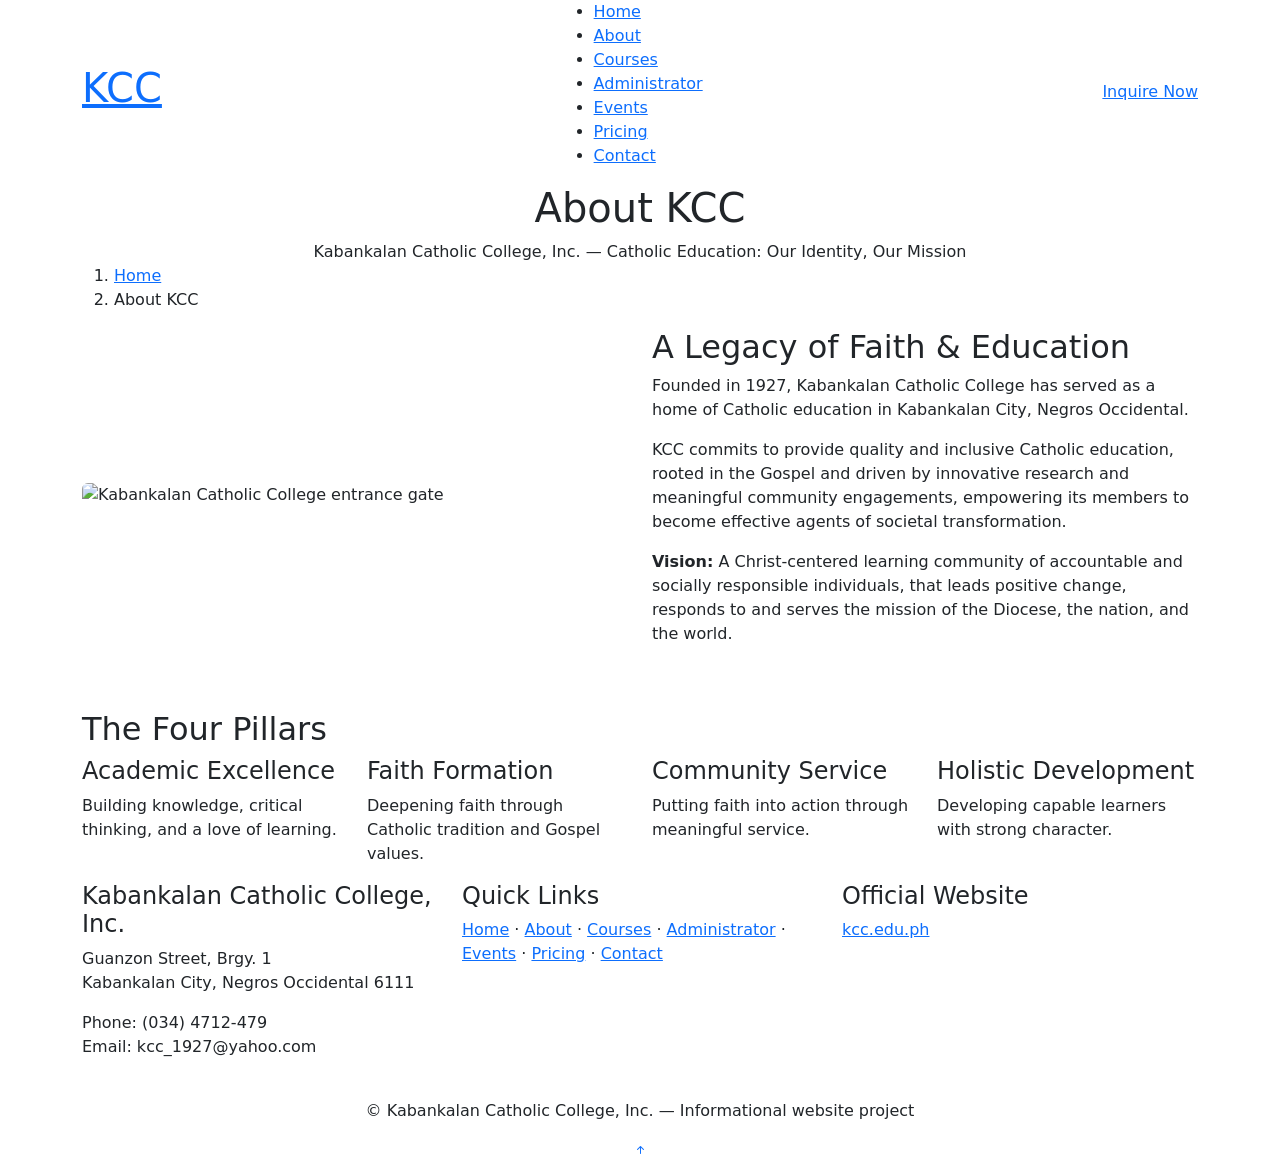
==== about.html @ cb91e4d1 "first commit" ====
<!DOCTYPE html>

<html lang="en">
<head>
<meta charset="utf-8"/>
<meta content="width=device-width, initial-scale=1.0" name="viewport"/>
<title>About KCC | Kabankalan Catholic College, Inc.</title>
<meta content="" name="description"/>
<meta content="" name="keywords"/>
<!-- Favicons -->
<link href="assets/img/favicon.png" rel="icon"/>
<link href="assets/img/apple-touch-icon.png" rel="apple-touch-icon"/>
<!-- Fonts -->
<link href="https://fonts.googleapis.com" rel="preconnect"/>
<link crossorigin="" href="https://fonts.gstatic.com" rel="preconnect"/>
<link href="https://fonts.googleapis.com/css2?family=Open+Sans:ital,wght@0,300;0,400;0,500;0,600;0,700;0,800;1,300;1,400;1,500;1,600;1,700;1,800&amp;family=Poppins:ital,wght@0,100;0,200;0,300;0,400;0,500;0,600;0,700;0,800;0,900;1,100;1,200;1,300;1,400;1,500;1,600;1,700;1,800;1,900&amp;family=Raleway:ital,wght@0,100;0,200;0,300;0,400;0,500;0,600;0,700;0,800;0,900;1,100;1,200;1,300;1,400;1,500;1,600;1,700;1,800;1,900&amp;display=swap" rel="stylesheet"/>
<!-- Vendor CSS Files -->
<link href="assets/vendor/bootstrap/css/bootstrap.min.css" rel="stylesheet"/>
<link href="assets/vendor/bootstrap-icons/bootstrap-icons.css" rel="stylesheet"/>
<link href="assets/vendor/aos/aos.css" rel="stylesheet"/>
<link href="assets/vendor/glightbox/css/glightbox.min.css" rel="stylesheet"/>
<link href="assets/vendor/swiper/swiper-bundle.min.css" rel="stylesheet"/>
<!-- Main CSS File -->
<link href="assets/css/main.css" rel="stylesheet"/>
<!-- =======================================================
  * Template Name: Mentor
  * Template URL: https://bootstrapmade.com/mentor-free-education-bootstrap-theme/
  * Updated: Jul 07 2025 with Bootstrap v5.3.7
  * Author: BootstrapMade.com
  * License: https://bootstrapmade.com/license/
  ======================================================== -->
<meta content="Kabankalan Catholic College, Inc. — Catholic education in Kabankalan City, Negros Occidental since 1927." name="description"/></head>
<body class="about-page">
<header class="header d-flex align-items-center sticky-top" id="header"><div class="container-fluid container-xl d-flex align-items-center justify-content-between"><a class="logo d-flex align-items-center" href="index.html"><h1 class="sitename">KCC</h1></a><nav class="navmenu" id="navmenu"><ul>
<li><a href="index.html">Home<br/></a></li>
<li><a href="about.html">About</a></li>
<li><a href="courses.html">Courses</a></li>
<li><a href="trainers.html">Administrator</a></li>
<li><a href="events.html">Events</a></li>
<li><a href="pricing.html">Pricing</a></li>
<li><a href="contact.html">Contact</a></li></ul><i class="mobile-nav-toggle d-xl-none bi bi-list"></i></nav><a class="btn-getstarted" href="contact.html">Inquire Now</a></div></header>
<main class="main"><div class="page-title" data-aos="fade"><div class="heading"><div class="container"><div class="row d-flex justify-content-center text-center"><div class="col-lg-8"><h1>About KCC</h1><p class="mb-0">Kabankalan Catholic College, Inc. — Catholic Education: Our Identity, Our Mission</p></div></div></div></div><nav class="breadcrumbs"><div class="container"><ol><li><a href="index.html">Home</a></li><li class="current">About KCC</li></ol></div></nav></div><section class="section"><div class="container" data-aos="fade-up"><div class="row gy-4 align-items-center"><div class="col-lg-6"><img alt="Kabankalan Catholic College entrance gate" class="img-fluid rounded" src="https://johnpaologalimba.wordpress.com/wp-content/uploads/2017/10/paologalimba.png"/></div><div class="col-lg-6"><h2>A Legacy of Faith &amp; Education</h2><p>Founded in 1927, Kabankalan Catholic College has served as a home of Catholic education in Kabankalan City, Negros Occidental.</p><p>KCC commits to provide quality and inclusive Catholic education, rooted in the Gospel and driven by innovative research and meaningful community engagements, empowering its members to become effective agents of societal transformation.</p><p><strong>Vision:</strong> A Christ-centered learning community of accountable and socially responsible individuals, that leads positive change, responds to and serves the mission of the Diocese, the nation, and the world.</p></div></div><h2 class="mt-5">The Four Pillars</h2><div class="row gy-3"><div class="col-md-3"><h4>Academic Excellence</h4><p>Building knowledge, critical thinking, and a love of learning.</p></div><div class="col-md-3"><h4>Faith Formation</h4><p>Deepening faith through Catholic tradition and Gospel values.</p></div><div class="col-md-3"><h4>Community Service</h4><p>Putting faith into action through meaningful service.</p></div><div class="col-md-3"><h4>Holistic Development</h4><p>Developing capable learners with strong character.</p></div></div></div></section></main>
<footer class="footer" id="footer"><div class="container"><div class="row gy-4"><div class="col-lg-4"><h4>Kabankalan Catholic College, Inc.</h4><p>Guanzon Street, Brgy. 1<br/>Kabankalan City, Negros Occidental 6111</p><p>Phone: (034) 4712-479<br/>Email: kcc_1927@yahoo.com</p></div><div class="col-lg-4"><h4>Quick Links</h4><p><a href="index.html">Home</a> · <a href="about.html">About</a> · <a href="courses.html">Courses</a> · <a href="trainers.html">Administrator</a> · <a href="events.html">Events</a> · <a href="pricing.html">Pricing</a> · <a href="contact.html">Contact</a></p></div><div class="col-lg-4"><h4>Official Website</h4><p><a href="https://kcc.edu.ph/" rel="noopener" target="_blank">kcc.edu.ph</a></p></div></div><div class="container text-center mt-4"><p>© Kabankalan Catholic College, Inc. — Informational website project</p></div></div></footer>
<!-- Scroll Top -->
<a class="scroll-top d-flex align-items-center justify-content-center" href="#" id="scroll-top"><i class="bi bi-arrow-up-short"></i></a>
<!-- Preloader -->
<div id="preloader"></div>
<!-- Vendor JS Files -->
<script src="assets/vendor/bootstrap/js/bootstrap.bundle.min.js"></script>
<script src="assets/vendor/aos/aos.js"></script>
<script src="assets/vendor/glightbox/js/glightbox.min.js"></script>
<script src="assets/vendor/purecounter/purecounter_vanilla.js"></script>
<script src="assets/vendor/swiper/swiper-bundle.min.js"></script>
<!-- Main JS File -->
<script src="assets/js/main.js"></script>
</body>
</html>
---- assets/css/main.css ----
/**
* Template Name: Mentor
* Template URL: https://bootstrapmade.com/mentor-free-education-bootstrap-theme/
* Updated: Jul 07 2025 with Bootstrap v5.3.7
* Author: BootstrapMade.com
* License: https://bootstrapmade.com/license/
*/

/*--------------------------------------------------------------
# Font & Color Variables
# Help: https://bootstrapmade.com/color-system/
--------------------------------------------------------------*/
/* Fonts */
:root {
  --default-font: "Open Sans",  system-ui, -apple-system, "Segoe UI", Roboto, "Helvetica Neue", Arial, "Noto Sans", "Liberation Sans", sans-serif, "Apple Color Emoji", "Segoe UI Emoji", "Segoe UI Symbol", "Noto Color Emoji";
  --heading-font: "Raleway",  sans-serif;
  --nav-font: "Poppins",  sans-serif;
}

/* Global Colors - The following color variables are used throughout the website. Updating them here will change the color scheme of the entire website */
:root { 
  --background-color: #ffffff; /* Background color for the entire website, including individual sections */
  --default-color: #444444; /* Default color used for the majority of the text content across the entire website */
  --heading-color: #37423b; /* Color for headings, subheadings and title throughout the website */
  --accent-color: #5fcf80; /* Accent color that represents your brand on the website. It's used for buttons, links, and other elements that need to stand out */
  --surface-color: #ffffff; /* The surface color is used as a background of boxed elements within sections, such as cards, icon boxes, or other elements that require a visual separation from the global background. */
  --contrast-color: #ffffff; /* Contrast color for text, ensuring readability against backgrounds of accent, heading, or default colors. */
}

/* Nav Menu Colors - The following color variables are used specifically for the navigation menu. They are separate from the global colors to allow for more customization options */
:root {
  --nav-color: #272828;  /* The default color of the main navmenu links */
  --nav-hover-color: #5fcf80; /* Applied to main navmenu links when they are hovered over or active */
  --nav-mobile-background-color: #ffffff; /* Used as the background color for mobile navigation menu */
  --nav-dropdown-background-color: #ffffff; /* Used as the background color for dropdown items that appear when hovering over primary navigation items */
  --nav-dropdown-color: #272828; /* Used for navigation links of the dropdown items in the navigation menu. */
  --nav-dropdown-hover-color: #5fcf80; /* Similar to --nav-hover-color, this color is applied to dropdown navigation links when they are hovered over. */
}

/* Color Presets - These classes override global colors when applied to any section or element, providing reuse of the sam color scheme. */

.light-background {
  --background-color: #f9f9f9;
  --surface-color: #ffffff;
}

.dark-background {
  --background-color: #060606;
  --default-color: #ffffff;
  --heading-color: #ffffff;
  --surface-color: #252525;
  --contrast-color: #ffffff;
}

/* Smooth scroll */
:root {
  scroll-behavior: smooth;
}

/*--------------------------------------------------------------
# General Styling & Shared Classes
--------------------------------------------------------------*/
body {
  color: var(--default-color);
  background-color: var(--background-color);
  font-family: var(--default-font);
}

a {
  color: var(--accent-color);
  text-decoration: none;
  transition: 0.3s;
}

a:hover {
  color: color-mix(in srgb, var(--accent-color), transparent 25%);
  text-decoration: none;
}

h1,
h2,
h3,
h4,
h5,
h6 {
  color: var(--heading-color);
  font-family: var(--heading-font);
}

/* Email Form Messages
------------------------------*/
.email-form .error-message {
  display: none;
  background: #df1529;
  color: #ffffff;
  text-align: left;
  padding: 15px;
  margin-bottom: 24px;
  font-weight: 600;
}

.email-form .sent-message {
  display: none;
  color: #ffffff;
  background: #059652;
  text-align: center;
  padding: 15px;
  margin-bottom: 24px;
  font-weight: 600;
}

.email-form .loading {
  display: none;
  background: var(--surface-color);
  text-align: center;
  padding: 15px;
  margin-bottom: 24px;
}

.email-form .loading:before {
  content: "";
  display: inline-block;
  border-radius: 50%;
  width: 24px;
  height: 24px;
  margin: 0 10px -6px 0;
  border: 3px solid var(--accent-color);
  border-top-color: var(--surface-color);
  animation: email-form-loading 1s linear infinite;
}

@keyframes email-form-loading {
  0% {
    transform: rotate(0deg);
  }

  100% {
    transform: rotate(360deg);
  }
}

/* Pulsating Play Button
------------------------------*/
.pulsating-play-btn {
  width: 94px;
  height: 94px;
  background: radial-gradient(var(--accent-color) 50%, color-mix(in srgb, var(--accent-color), transparent 75%) 52%);
  border-radius: 50%;
  display: block;
  position: relative;
  overflow: hidden;
}

.pulsating-play-btn:before {
  content: "";
  position: absolute;
  width: 120px;
  height: 120px;
  animation-delay: 0s;
  animation: pulsate-play-btn 2s;
  animation-direction: forwards;
  animation-iteration-count: infinite;
  animation-timing-function: steps;
  opacity: 1;
  border-radius: 50%;
  border: 5px solid color-mix(in srgb, var(--accent-color), transparent 30%);
  top: -15%;
  left: -15%;
  background: rgba(198, 16, 0, 0);
}

.pulsating-play-btn:after {
  content: "";
  position: absolute;
  left: 50%;
  top: 50%;
  transform: translateX(-40%) translateY(-50%);
  width: 0;
  height: 0;
  border-top: 10px solid transparent;
  border-bottom: 10px solid transparent;
  border-left: 15px solid #fff;
  z-index: 100;
  transition: all 400ms cubic-bezier(0.55, 0.055, 0.675, 0.19);
}

.pulsating-play-btn:hover:before {
  content: "";
  position: absolute;
  left: 50%;
  top: 50%;
  transform: translateX(-40%) translateY(-50%);
  width: 0;
  height: 0;
  border: none;
  border-top: 10px solid transparent;
  border-bottom: 10px solid transparent;
  border-left: 15px solid #fff;
  z-index: 200;
  animation: none;
  border-radius: 0;
}

.pulsating-play-btn:hover:after {
  border-left: 15px solid var(--accent-color);
  transform: scale(20);
}

@keyframes pulsate-play-btn {
  0% {
    transform: scale(0.6, 0.6);
    opacity: 1;
  }

  100% {
    transform: scale(1, 1);
    opacity: 0;
  }
}

/*--------------------------------------------------------------
# Global Header
--------------------------------------------------------------*/
.header {
  color: var(--default-color);
  background-color: var(--background-color);
  padding: 15px 0;
  transition: all 0.5s;
  z-index: 997;
}

.header .logo {
  line-height: 1;
}

.header .logo img {
  max-height: 36px;
  margin-right: 8px;
}

.header .logo h1 {
  font-weight: 700;
  font-size: 30px;
  margin: 0;
  letter-spacing: 1px;
  text-transform: uppercase;
  color: var(--accent-color);
}

.header .btn-getstarted,
.header .btn-getstarted:focus {
  color: var(--contrast-color);
  background: var(--accent-color);
  font-size: 14px;
  padding: 8px 25px;
  margin: 0 0 0 30px;
  border-radius: 50px;
  transition: 0.3s;
}

.header .btn-getstarted:hover,
.header .btn-getstarted:focus:hover {
  color: var(--contrast-color);
  background: color-mix(in srgb, var(--accent-color), transparent 15%);
}

@media (max-width: 1200px) {
  .header .logo {
    order: 1;
  }

  .header .btn-getstarted {
    order: 2;
    margin: 0 15px 0 0;
    padding: 6px 15px;
  }

  .header .navmenu {
    order: 3;
  }
}

.scrolled .header {
  box-shadow: 0px 0 18px rgba(0, 0, 0, 0.1);
}

/*--------------------------------------------------------------
# Navigation Menu
--------------------------------------------------------------*/
/* Navmenu - Desktop */
@media (min-width: 1200px) {
  .navmenu {
    padding: 0;
  }

  .navmenu ul {
    margin: 0;
    padding: 0;
    display: flex;
    list-style: none;
    align-items: center;
  }

  .navmenu li {
    position: relative;
  }

  .navmenu a,
  .navmenu a:focus {
    color: var(--nav-color);
    padding: 18px 15px;
    font-size: 16px;
    font-family: var(--nav-font);
    font-weight: 400;
    display: flex;
    align-items: center;
    justify-content: space-between;
    white-space: nowrap;
    transition: 0.3s;
  }

  .navmenu a i,
  .navmenu a:focus i {
    font-size: 12px;
    line-height: 0;
    margin-left: 5px;
    transition: 0.3s;
  }

  .navmenu li:last-child a {
    padding-right: 0;
  }

  .navmenu li:hover>a,
  .navmenu .active,
  .navmenu .active:focus {
    color: var(--nav-hover-color);
  }

  .navmenu .dropdown ul {
    margin: 0;
    padding: 10px 0;
    background: var(--nav-dropdown-background-color);
    display: block;
    position: absolute;
    visibility: hidden;
    left: 14px;
    top: 130%;
    opacity: 0;
    transition: 0.3s;
    border-radius: 4px;
    z-index: 99;
    box-shadow: 0px 0px 30px rgba(0, 0, 0, 0.1);
  }

  .navmenu .dropdown ul li {
    min-width: 200px;
  }

  .navmenu .dropdown ul a {
    padding: 10px 20px;
    font-size: 15px;
    text-transform: none;
    color: var(--nav-dropdown-color);
  }

  .navmenu .dropdown ul a i {
    font-size: 12px;
  }

  .navmenu .dropdown ul a:hover,
  .navmenu .dropdown ul .active:hover,
  .navmenu .dropdown ul li:hover>a {
    color: var(--nav-dropdown-hover-color);
  }

  .navmenu .dropdown:hover>ul {
    opacity: 1;
    top: 100%;
    visibility: visible;
  }

  .navmenu .dropdown .dropdown ul {
    top: 0;
    left: -90%;
    visibility: hidden;
  }

  .navmenu .dropdown .dropdown:hover>ul {
    opacity: 1;
    top: 0;
    left: -100%;
    visibility: visible;
  }
}

/* Navmenu - Mobile */
@media (max-width: 1199px) {
  .mobile-nav-toggle {
    color: var(--nav-color);
    font-size: 28px;
    line-height: 0;
    margin-right: 10px;
    cursor: pointer;
    transition: color 0.3s;
  }

  .navmenu {
    padding: 0;
    z-index: 9997;
  }

  .navmenu ul {
    display: none;
    list-style: none;
    position: absolute;
    inset: 60px 20px 20px 20px;
    padding: 10px 0;
    margin: 0;
    border-radius: 6px;
    background-color: var(--nav-mobile-background-color);
    border: 1px solid color-mix(in srgb, var(--default-color), transparent 90%);
    box-shadow: none;
    overflow-y: auto;
    transition: 0.3s;
    z-index: 9998;
  }

  .navmenu a,
  .navmenu a:focus {
    color: var(--nav-dropdown-color);
    padding: 10px 20px;
    font-family: var(--nav-font);
    font-size: 17px;
    font-weight: 500;
    display: flex;
    align-items: center;
    justify-content: space-between;
    white-space: nowrap;
    transition: 0.3s;
  }

  .navmenu a i,
  .navmenu a:focus i {
    font-size: 12px;
    line-height: 0;
    margin-left: 5px;
    width: 30px;
    height: 30px;
    display: flex;
    align-items: center;
    justify-content: center;
    border-radius: 50%;
    transition: 0.3s;
    background-color: color-mix(in srgb, var(--accent-color), transparent 90%);
  }

  .navmenu a i:hover,
  .navmenu a:focus i:hover {
    background-color: var(--accent-color);
    color: var(--contrast-color);
  }

  .navmenu a:hover,
  .navmenu .active,
  .navmenu .active:focus {
    color: var(--nav-dropdown-hover-color);
  }

  .navmenu .active i,
  .navmenu .active:focus i {
    background-color: var(--accent-color);
    color: var(--contrast-color);
    transform: rotate(180deg);
  }

  .navmenu .dropdown ul {
    position: static;
    display: none;
    z-index: 99;
    padding: 10px 0;
    margin: 10px 20px;
    background-color: var(--nav-dropdown-background-color);
    transition: all 0.5s ease-in-out;
  }

  .navmenu .dropdown ul ul {
    background-color: rgba(33, 37, 41, 0.1);
  }

  .navmenu .dropdown>.dropdown-active {
    display: block;
    background-color: rgba(33, 37, 41, 0.03);
  }

  .mobile-nav-active {
    overflow: hidden;
  }

  .mobile-nav-active .mobile-nav-toggle {
    color: #fff;
    position: absolute;
    font-size: 32px;
    top: 15px;
    right: 15px;
    margin-right: 0;
    z-index: 9999;
  }

  .mobile-nav-active .navmenu {
    position: fixed;
    overflow: hidden;
    inset: 0;
    background: rgba(33, 37, 41, 0.8);
    transition: 0.3s;
  }

  .mobile-nav-active .navmenu>ul {
    display: block;
  }
}

/*--------------------------------------------------------------
# Global Footer
--------------------------------------------------------------*/
.footer {
  color: var(--default-color);
  background-color: var(--background-color);
  font-size: 14px;
  padding-bottom: 50px;
  position: relative;
}

.footer .footer-top {
  padding-top: 50px;
}

.footer .footer-about .logo {
  margin-bottom: 0;
}

.footer .footer-about .logo img {
  max-height: 40px;
  margin-right: 6px;
}

.footer .footer-about .logo span {
  font-size: 26px;
  font-weight: 700;
  letter-spacing: 1px;
  font-family: var(--heading-font);
  color: var(--heading-color);
}

.footer .footer-about p {
  font-size: 14px;
  font-family: var(--heading-font);
}

.footer .social-links a {
  display: flex;
  align-items: center;
  justify-content: center;
  width: 40px;
  height: 40px;
  border-radius: 50%;
  border: 1px solid color-mix(in srgb, var(--default-color), transparent 50%);
  font-size: 16px;
  color: color-mix(in srgb, var(--default-color), transparent 30%);
  margin-right: 10px;
  transition: 0.3s;
}

.footer .social-links a:hover {
  color: var(--accent-color);
  border-color: var(--accent-color);
}

.footer h4 {
  font-size: 16px;
  font-weight: bold;
  position: relative;
  padding-bottom: 12px;
}

.footer .footer-links {
  margin-bottom: 30px;
}

.footer .footer-links ul {
  list-style: none;
  padding: 0;
  margin: 0;
}

.footer .footer-links ul i {
  padding-right: 2px;
  font-size: 12px;
  line-height: 0;
}

.footer .footer-links ul li {
  padding: 10px 0;
  display: flex;
  align-items: center;
}

.footer .footer-links ul li:first-child {
  padding-top: 0;
}

.footer .footer-links ul a {
  color: color-mix(in srgb, var(--default-color), transparent 30%);
  display: inline-block;
  line-height: 1;
}

.footer .footer-links ul a:hover {
  color: var(--accent-color);
}

.footer .footer-contact p {
  margin-bottom: 5px;
}

.footer .footer-newsletter .newsletter-form {
  margin-top: 30px;
  margin-bottom: 15px;
  padding: 6px 8px;
  position: relative;
  border-radius: 50px;
  border: 1px solid color-mix(in srgb, var(--default-color), transparent 80%);
  display: flex;
  background-color: var(--surface-color);
  transition: 0.3s;
}

.footer .footer-newsletter .newsletter-form:focus-within {
  border-color: var(--accent-color);
}

.footer .footer-newsletter .newsletter-form input[type=email] {
  border: 0;
  padding: 4px 8px;
  width: 100%;
  background-color: var(--surface-color);
  color: var(--default-color);
}

.footer .footer-newsletter .newsletter-form input[type=email]:focus-visible {
  outline: none;
}

.footer .footer-newsletter .newsletter-form input[type=submit] {
  border: 0;
  font-size: 16px;
  padding: 0 20px 2px 20px;
  margin: -7px -8px -7px 0;
  background: var(--accent-color);
  color: var(--contrast-color);
  transition: 0.3s;
  border-radius: 50px;
}

.footer .footer-newsletter .newsletter-form input[type=submit]:hover {
  background: color-mix(in srgb, var(--accent-color), transparent 20%);
}

.footer .copyright {
  padding-top: 25px;
  padding-bottom: 25px;
  background-color: color-mix(in srgb, var(--default-color), transparent 95%);
}

.footer .copyright p {
  margin-bottom: 0;
}

.footer .credits {
  margin-top: 6px;
  font-size: 13px;
}

/*--------------------------------------------------------------
# Preloader
--------------------------------------------------------------*/
#preloader {
  position: fixed;
  inset: 0;
  z-index: 999999;
  overflow: hidden;
  background: var(--background-color);
  transition: all 0.6s ease-out;
}

#preloader:before {
  content: "";
  position: fixed;
  top: calc(50% - 30px);
  left: calc(50% - 30px);
  border: 6px solid #ffffff;
  border-color: var(--accent-color) transparent var(--accent-color) transparent;
  border-radius: 50%;
  width: 60px;
  height: 60px;
  animation: animate-preloader 1.5s linear infinite;
}

@keyframes animate-preloader {
  0% {
    transform: rotate(0deg);
  }

  100% {
    transform: rotate(360deg);
  }
}

/*--------------------------------------------------------------
# Scroll Top Button
--------------------------------------------------------------*/
.scroll-top {
  position: fixed;
  visibility: hidden;
  opacity: 0;
  right: 15px;
  bottom: -15px;
  z-index: 99999;
  background-color: var(--accent-color);
  width: 44px;
  height: 44px;
  border-radius: 50px;
  transition: all 0.4s;
}

.scroll-top i {
  font-size: 24px;
  color: var(--contrast-color);
  line-height: 0;
}

.scroll-top:hover {
  background-color: color-mix(in srgb, var(--accent-color), transparent 20%);
  color: var(--contrast-color);
}

.scroll-top.active {
  visibility: visible;
  opacity: 1;
  bottom: 15px;
}

/*--------------------------------------------------------------
# Disable aos animation delay on mobile devices
--------------------------------------------------------------*/
@media screen and (max-width: 768px) {
  [data-aos-delay] {
    transition-delay: 0 !important;
  }
}

/*--------------------------------------------------------------
# Global Page Titles & Breadcrumbs
--------------------------------------------------------------*/
.page-title {
  --default-color: var(--contrast-color);
  --background-color: var(--accent-color);
  --heading-color: var(--contrast-color);
  color: var(--default-color);
  background-color: var(--background-color);
  position: relative;
}

.page-title .heading {
  padding: 80px 0;
  border-top: 1px solid color-mix(in srgb, var(--default-color), transparent 90%);
}

.page-title .heading h1 {
  font-size: 38px;
  font-weight: 700;
}

.page-title nav {
  background-color: color-mix(in srgb, var(--accent-color) 90%, black 5%);
  padding: 20px 0;
}

.page-title nav a {
  color: var(--default-color);
}

.page-title nav ol {
  display: flex;
  flex-wrap: wrap;
  list-style: none;
  margin: 0;
  font-size: 16px;
  font-weight: 600;
}

.page-title nav ol li+li {
  padding-left: 10px;
}

.page-title nav ol li+li::before {
  content: "/";
  display: inline-block;
  padding-right: 10px;
  color: color-mix(in srgb, var(--default-color), transparent 70%);
}

/*--------------------------------------------------------------
# Global Sections
--------------------------------------------------------------*/
section,
.section {
  color: var(--default-color);
  background-color: var(--background-color);
  padding: 60px 0;
  scroll-margin-top: 900px;
  overflow: clip;
}

@media (max-width: 1199px) {

  section,
  .section {
    scroll-margin-top: 66px;
  }
}

/*--------------------------------------------------------------
# Global Section Titles
--------------------------------------------------------------*/
.section-title {
  padding-bottom: 60px;
  position: relative;
}

.section-title h2 {
  font-size: 14px;
  font-weight: 500;
  padding: 0;
  line-height: 1px;
  margin: 0;
  letter-spacing: 1.5px;
  text-transform: uppercase;
  color: color-mix(in srgb, var(--default-color), transparent 50%);
  position: relative;
}

.section-title h2::after {
  content: "";
  width: 120px;
  height: 1px;
  display: inline-block;
  background: var(--accent-color);
  margin: 4px 10px;
}

.section-title p {
  color: var(--heading-color);
  margin: 0;
  font-size: 36px;
  font-weight: 700;
  font-family: var(--nav-font);
  text-transform: uppercase;
}

/*--------------------------------------------------------------
# Hero Section
--------------------------------------------------------------*/
.hero {
  width: 100%;
  min-height: 80vh;
  position: relative;
  padding: 80px 0;
  display: flex;
  align-items: center;
  justify-content: center;
  color: var(--default-color);
}

.hero img {
  position: absolute;
  inset: 0;
  display: block;
  width: 100%;
  height: 100%;
  object-fit: cover;
  z-index: 1;
}

.hero:before {
  content: "";
  background: color-mix(in srgb, var(--background-color), transparent 60%);
  position: absolute;
  inset: 0;
  z-index: 2;
}

.hero .container {
  position: relative;
  z-index: 3;
}

.hero h2 {
  margin: 0;
  font-size: 48px;
  font-weight: 700;
}

.hero p {
  color: color-mix(in srgb, var(--default-color), transparent 20%);
  margin: 10px 0 0 0;
  font-size: 24px;
}

.hero .btn-get-started {
  font-weight: 500;
  font-size: 15px;
  letter-spacing: 1px;
  display: inline-block;
  padding: 8px 35px 10px 35px;
  border-radius: 50px;
  transition: 0.4s;
  margin-top: 30px;
  border: 2px solid var(--default-color);
  color: var(--default-color);
}

.hero .btn-get-started:hover {
  background: var(--accent-color);
  border: 2px solid var(--accent-color);
}

@media (max-width: 768px) {
  .hero h2 {
    font-size: 32px;
  }

  .hero p {
    font-size: 18px;
  }
}

/*--------------------------------------------------------------
# About Section
--------------------------------------------------------------*/
.about .content h3 {
  font-size: 2rem;
  font-weight: 700;
}

.about .content ul {
  list-style: none;
  padding: 0;
}

.about .content ul li {
  padding-bottom: 10px;
}

.about .content ul i {
  font-size: 1.25rem;
  margin-right: 4px;
  color: var(--accent-color);
}

.about .content p:last-child {
  margin-bottom: 0;
}

.about .content .read-more {
  background: var(--accent-color);
  color: var(--contrast-color);
  font-family: var(--heading-font);
  font-weight: 500;
  font-size: 15px;
  letter-spacing: 1px;
  padding: 10px 24px 12px 24px;
  border-radius: 50px;
  transition: 0.3s;
  display: inline-flex;
  align-items: center;
  justify-content: center;
}

.about .content .read-more i {
  font-size: 18px;
  margin-left: 5px;
  line-height: 0;
  transition: 0.3s;
}

.about .content .read-more:hover {
  background: color-mix(in srgb, var(--accent-color), transparent 20%);
  padding-right: 19px;
}

.about .content .read-more:hover i {
  margin-left: 10px;
}

/*--------------------------------------------------------------
# Counts Section
--------------------------------------------------------------*/
.counts {
  padding: 25px 0;
}

.counts .stats-item {
  padding: 30px;
  width: 100%;
}

.counts .stats-item span {
  font-size: 48px;
  display: block;
  color: var(--accent-color);
  font-weight: 700;
}

.counts .stats-item p {
  color: color-mix(in srgb, var(--default-color), transparent 40%);
  padding: 0;
  margin: 0;
  font-family: var(--heading-font);
  font-size: 15px;
  font-weight: 600;
}

/*--------------------------------------------------------------
# Why Us Section
--------------------------------------------------------------*/
.why-us .why-box {
  color: var(--contrast-color);
  background: var(--accent-color);
  padding: 30px;
}

.why-us .why-box h3 {
  color: var(--contrast-color);
  font-weight: 700;
  font-size: 34px;
  margin-bottom: 30px;
}

.why-us .why-box p {
  margin-bottom: 30px;
}

.why-us .why-box .more-btn {
  display: inline-block;
  background: color-mix(in srgb, var(--contrast-color), transparent 85%);
  padding: 8px 40px 10px 40px;
  color: var(--contrast-color);
  transition: all ease-in-out 0.4s;
  border-radius: 50px;
}

.why-us .why-box .more-btn i {
  font-size: 14px;
}

.why-us .why-box .more-btn:hover {
  color: var(--accent-color);
  background: var(--surface-color);
}

.why-us .icon-box {
  background-color: var(--surface-color);
  text-align: center;
  padding: 40px 30px;
  width: 100%;
  height: 100%;
  border: 1px solid color-mix(in srgb, var(--default-color), transparent 90%);
}

.why-us .icon-box i {
  color: var(--accent-color);
  font-size: 32px;
  margin-bottom: 30px;
  background: color-mix(in srgb, var(--accent-color), transparent 95%);
  border-radius: 50px;
  display: flex;
  align-items: center;
  justify-content: center;
  width: 72px;
  height: 72px;
  transition: 0.3s;
}

.why-us .icon-box h4 {
  font-size: 20px;
  font-weight: 700;
  margin: 0 0 30px 0;
}

.why-us .icon-box p {
  font-size: 15px;
  color: color-mix(in srgb, var(--default-color), transparent 30%);
}

.why-us .icon-box:hover i {
  color: var(--contrast-color);
  background: var(--accent-color);
}

/*--------------------------------------------------------------
# Features Section
--------------------------------------------------------------*/
.features {
  padding: 10px 0;
}

.features .features-item {
  background-color: var(--surface-color);
  display: flex;
  align-items: center;
  padding: 20px;
  transition: 0.3s;
  border: 1px solid color-mix(in srgb, var(--default-color), transparent 90%);
  position: relative;
}

.features .features-item i {
  font-size: 32px;
  padding-right: 10px;
  line-height: 0;
}

.features .features-item h3 {
  font-weight: 700;
  margin: 0;
  padding: 0;
  line-height: 1;
  font-size: 16px;
}

.features .features-item h3 a {
  color: var(--heading-color);
  transition: 0.3s;
}

.features .features-item:hover {
  border-color: var(--accent-color);
}

.features .features-item:hover h3 a {
  color: var(--accent-color);
}

/*--------------------------------------------------------------
# Courses Section
--------------------------------------------------------------*/
.courses .course-item {
  background-color: var(--surface-color);
  border: 1px solid color-mix(in srgb, var(--default-color), transparent 90%);
  border-radius: 5px;
}

.courses .course-content {
  padding: 15px;
}

.courses .course-content h3 {
  font-weight: 700;
  font-size: 20px;
}

.courses .course-content h3 a {
  color: var(--heading-color);
  transition: 0.3s;
}

.courses .course-content h3 a:hover {
  color: var(--accent-color);
}

.courses .course-content .category {
  background: var(--accent-color);
  color: var(--contrast-color);
  font-size: 14px;
  padding: 6px 14px;
  margin: 0;
  border-radius: 5px;
}

.courses .course-content .price {
  margin: 0;
  font-weight: 700;
  font-size: 18px;
  color: color-mix(in srgb, var(--default-color), transparent 20%);
}

.courses .course-content .description {
  font-size: 14px;
  color: color-mix(in srgb, var(--default-color), transparent 20%);
}

.courses .trainer {
  padding-top: 15px;
  border-top: 1px solid color-mix(in srgb, var(--default-color), transparent 90%);
}

.courses .trainer .trainer-profile img {
  max-width: 50px;
  border-radius: 50px;
}

.courses .trainer .trainer-profile .trainer-link {
  padding-left: 10px;
  font-weight: 600;
  font-size: 16px;
  color: color-mix(in srgb, var(--default-color), transparent 20%);
  transition: 0.3s;
}

.courses .trainer .trainer-profile .trainer-link:hover {
  color: var(--accent-color);
}

.courses .trainer .trainer-rank {
  font-size: 18px;
  color: color-mix(in srgb, var(--default-color), transparent 60%);
}

.courses .trainer .trainer-rank .user-icon {
  font-size: 22px;
}

/*--------------------------------------------------------------
# Trainers Index Section
--------------------------------------------------------------*/
.trainers-index .member {
  background-color: var(--surface-color);
  border: 1px solid color-mix(in srgb, var(--default-color), transparent 90%);
  text-align: center;
  margin-bottom: 20px;
}

.trainers-index .member img {
  margin: -1px -1px 30px -1px;
}

.trainers-index .member .member-content {
  padding: 0 20px 30px 20px;
}

.trainers-index .member h4 {
  font-weight: 700;
  margin-bottom: 2px;
  font-size: 18px;
}

.trainers-index .member span {
  font-style: italic;
  display: block;
  font-size: 13px;
  color: color-mix(in srgb, var(--default-color), transparent 20%);
}

.trainers-index .member p {
  padding-top: 10px;
  font-size: 14px;
  font-style: italic;
  color: color-mix(in srgb, var(--default-color), transparent 40%);
}

.trainers-index .member .social {
  margin-top: 15px;
}

.trainers-index .member .social a {
  color: color-mix(in srgb, var(--default-color), transparent 60%);
  transition: 0.3s;
}

.trainers-index .member .social a:hover {
  color: var(--accent-color);
}

.trainers-index .member .social i {
  font-size: 18px;
  margin: 0 2px;
}

/*--------------------------------------------------------------
# About Us Section
--------------------------------------------------------------*/
.about-us .content h3 {
  font-size: 2rem;
  font-weight: 700;
}

.about-us .content ul {
  list-style: none;
  padding: 0;
}

.about-us .content ul li {
  padding-bottom: 10px;
}

.about-us .content ul i {
  font-size: 1.25rem;
  margin-right: 4px;
  color: var(--accent-color);
}

.about-us .content p:last-child {
  margin-bottom: 0;
}

/*--------------------------------------------------------------
# Testimonials Section
--------------------------------------------------------------*/
.testimonials .testimonial-wrap {
  padding-left: 50px;
}

.testimonials .testimonials-carousel,
.testimonials .testimonials-slider {
  overflow: hidden;
}

.testimonials .testimonial-item {
  background-color: var(--surface-color);
  border: 1px solid color-mix(in srgb, var(--default-color), transparent 90%);
  box-sizing: content-box;
  padding: 30px 30px 30px 60px;
  margin: 30px 15px;
  min-height: 200px;
  position: relative;
}

.testimonials .testimonial-item .testimonial-img {
  width: 90px;
  border-radius: 10px;
  border: 6px solid var(--background-color);
  position: absolute;
  left: -45px;
}

.testimonials .testimonial-item h3 {
  font-size: 18px;
  font-weight: bold;
  margin: 10px 0 5px 0;
}

.testimonials .testimonial-item h4 {
  color: color-mix(in srgb, var(--default-color), transparent 50%);
  font-size: 14px;
  margin: 0;
}

.testimonials .testimonial-item .stars {
  margin: 10px 0;
}

.testimonials .testimonial-item .stars i {
  color: #ffc107;
  margin: 0 1px;
}

.testimonials .testimonial-item .quote-icon-left,
.testimonials .testimonial-item .quote-icon-right {
  color: color-mix(in srgb, var(--accent-color), transparent 60%);
  font-size: 26px;
  line-height: 0;
}

.testimonials .testimonial-item .quote-icon-left {
  display: inline-block;
  left: -5px;
  position: relative;
}

.testimonials .testimonial-item .quote-icon-right {
  display: inline-block;
  right: -5px;
  position: relative;
  top: 10px;
  transform: scale(-1, -1);
}

.testimonials .testimonial-item p {
  font-style: italic;
  margin: 15px auto 15px auto;
}

.testimonials .swiper-wrapper {
  height: auto;
}

.testimonials .swiper-pagination {
  margin-top: 20px;
  position: relative;
}

.testimonials .swiper-pagination .swiper-pagination-bullet {
  width: 12px;
  height: 12px;
  background-color: var(--background-color);
  opacity: 1;
  border: 1px solid var(--accent-color);
}

.testimonials .swiper-pagination .swiper-pagination-bullet-active {
  background-color: var(--accent-color);
}

@media (max-width: 767px) {
  .testimonials .testimonial-wrap {
    padding-left: 0;
  }

  .testimonials .testimonials-carousel,
  .testimonials .testimonials-slider {
    overflow: hidden;
  }

  .testimonials .testimonial-item {
    padding: 30px;
    margin: 15px;
  }

  .testimonials .testimonial-item .testimonial-img {
    position: static;
    left: auto;
  }
}

/*--------------------------------------------------------------
# Course Details Section
--------------------------------------------------------------*/
.course-details .course-header {
  margin-bottom: 40px;
}

.course-details .course-header .course-image {
  margin-bottom: 20px;
  border-radius: 12px;
  overflow: hidden;
}

.course-details .course-header .course-image img {
  width: 100%;
  height: 400px;
  object-fit: cover;
}

.course-details .course-header .course-meta {
  display: flex;
  justify-content: space-between;
  align-items: center;
  flex-wrap: wrap;
  gap: 20px;
}

@media (max-width: 768px) {
  .course-details .course-header .course-meta {
    flex-direction: column;
    align-items: flex-start;
  }
}

.course-details .course-header .instructor {
  display: flex;
  align-items: center;
  gap: 15px;
}

.course-details .course-header .instructor .instructor-avatar {
  width: 60px;
  height: 60px;
  border-radius: 50%;
  object-fit: cover;
}

.course-details .course-header .instructor .instructor-info h6 {
  margin: 0;
  font-size: 16px;
  font-weight: 600;
  color: var(--heading-color);
}

.course-details .course-header .instructor .instructor-info span {
  font-size: 14px;
  color: color-mix(in srgb, var(--default-color), transparent 30%);
}

.course-details .course-header .course-stats {
  display: flex;
  gap: 25px;
}

@media (max-width: 576px) {
  .course-details .course-header .course-stats {
    flex-wrap: wrap;
    gap: 15px;
  }
}

.course-details .course-header .course-stats .stat-item {
  display: flex;
  align-items: center;
  gap: 8px;
  font-size: 14px;
  color: var(--default-color);
}

.course-details .course-header .course-stats .stat-item i {
  color: var(--accent-color);
}

.course-details .course-content {
  margin-bottom: 50px;
}

.course-details .course-content h2 {
  font-size: 32px;
  margin-bottom: 25px;
  color: var(--heading-color);
}

@media (max-width: 768px) {
  .course-details .course-content h2 {
    font-size: 26px;
  }
}

.course-details .course-content .course-description {
  margin-bottom: 40px;
}

.course-details .course-content .course-description p {
  font-size: 16px;
  line-height: 1.7;
  margin-bottom: 15px;
  color: var(--default-color);
}

.course-details .course-content .what-you-learn {
  background-color: var(--surface-color);
  padding: 30px;
  border-radius: 12px;
  border: 1px solid color-mix(in srgb, var(--default-color), transparent 90%);
}

.course-details .course-content .what-you-learn h3 {
  font-size: 24px;
  margin-bottom: 25px;
  color: var(--heading-color);
}

.course-details .course-content .what-you-learn .learn-list {
  list-style: none;
  padding: 0;
  margin: 0;
}

.course-details .course-content .what-you-learn .learn-list li {
  display: flex;
  align-items: flex-start;
  gap: 12px;
  margin-bottom: 15px;
  font-size: 15px;
  line-height: 1.6;
  color: var(--default-color);
}

.course-details .course-content .what-you-learn .learn-list li i {
  color: var(--accent-color);
  font-size: 18px;
  margin-top: 2px;
  flex-shrink: 0;
}

.course-details .course-curriculum {
  margin-bottom: 50px;
}

.course-details .course-curriculum h3 {
  font-size: 24px;
  margin-bottom: 30px;
  color: var(--heading-color);
}

.course-details .course-curriculum .curriculum-section {
  margin-bottom: 25px;
  border: 1px solid color-mix(in srgb, var(--default-color), transparent 90%);
  border-radius: 8px;
  overflow: hidden;
}

.course-details .course-curriculum .curriculum-section .section-header {
  background-color: var(--surface-color);
  padding: 20px;
  display: flex;
  justify-content: space-between;
  align-items: center;
  border-bottom: 1px solid color-mix(in srgb, var(--default-color), transparent 90%);
}

@media (max-width: 576px) {
  .course-details .course-curriculum .curriculum-section .section-header {
    flex-direction: column;
    align-items: flex-start;
    gap: 10px;
  }
}

.course-details .course-curriculum .curriculum-section .section-header h4 {
  font-size: 18px;
  margin: 0;
  color: var(--heading-color);
}

.course-details .course-curriculum .curriculum-section .section-header .lessons-count {
  font-size: 14px;
  color: color-mix(in srgb, var(--default-color), transparent 30%);
}

.course-details .course-curriculum .curriculum-section .lessons {
  padding: 0;
}

.course-details .course-curriculum .curriculum-section .lessons .lesson-item {
  padding: 15px 20px;
  display: flex;
  justify-content: space-between;
  align-items: center;
  border-bottom: 1px solid color-mix(in srgb, var(--default-color), transparent 95%);
  transition: background-color 0.3s;
}

.course-details .course-curriculum .curriculum-section .lessons .lesson-item:hover {
  background-color: color-mix(in srgb, var(--accent-color), transparent 95%);
}

.course-details .course-curriculum .curriculum-section .lessons .lesson-item:last-child {
  border-bottom: none;
}

.course-details .course-curriculum .curriculum-section .lessons .lesson-item .lesson-info {
  display: flex;
  align-items: center;
  gap: 12px;
}

.course-details .course-curriculum .curriculum-section .lessons .lesson-item .lesson-info i {
  color: var(--accent-color);
  font-size: 18px;
}

.course-details .course-curriculum .curriculum-section .lessons .lesson-item .lesson-info span {
  font-size: 15px;
  color: var(--default-color);
}

.course-details .course-curriculum .curriculum-section .lessons .lesson-item .lesson-duration {
  font-size: 14px;
  color: color-mix(in srgb, var(--default-color), transparent 40%);
  font-weight: 500;
}

.course-details .course-sidebar {
  position: sticky;
  top: 100px;
}

.course-details .course-sidebar .pricing-card {
  background-color: var(--surface-color);
  border: 1px solid color-mix(in srgb, var(--default-color), transparent 90%);
  border-radius: 12px;
  padding: 30px;
  text-align: center;
  margin-bottom: 30px;
  box-shadow: 0 5px 20px color-mix(in srgb, var(--default-color), transparent 90%);
}

.course-details .course-sidebar .pricing-card .price {
  margin-bottom: 10px;
}

.course-details .course-sidebar .pricing-card .price .currency {
  font-size: 24px;
  font-weight: 600;
  color: var(--accent-color);
  vertical-align: top;
}

.course-details .course-sidebar .pricing-card .price .amount {
  font-size: 48px;
  font-weight: 700;
  color: var(--accent-color);
}

.course-details .course-sidebar .pricing-card .price .period {
  font-size: 16px;
  color: color-mix(in srgb, var(--default-color), transparent 40%);
}

.course-details .course-sidebar .pricing-card .original-price {
  font-size: 18px;
  color: color-mix(in srgb, var(--default-color), transparent 50%);
  text-decoration: line-through;
  margin-bottom: 25px;
}

.course-details .course-sidebar .pricing-card .course-features {
  margin-bottom: 30px;
}

.course-details .course-sidebar .pricing-card .course-features .feature {
  display: flex;
  align-items: center;
  gap: 12px;
  margin-bottom: 12px;
  text-align: left;
}

.course-details .course-sidebar .pricing-card .course-features .feature i {
  color: var(--accent-color);
  font-size: 16px;
  width: 16px;
}

.course-details .course-sidebar .pricing-card .course-features .feature span {
  font-size: 14px;
  color: var(--default-color);
}

.course-details .course-sidebar .pricing-card .btn-enroll {
  width: 100%;
  padding: 15px;
  background-color: var(--accent-color);
  color: var(--contrast-color);
  border: none;
  border-radius: 8px;
  font-size: 16px;
  font-weight: 600;
  margin-bottom: 15px;
  transition: all 0.3s;
}

.course-details .course-sidebar .pricing-card .btn-enroll:hover {
  background-color: color-mix(in srgb, var(--accent-color), black 10%);
  transform: translateY(-2px);
}

.course-details .course-sidebar .pricing-card .btn-preview {
  width: 100%;
  padding: 15px;
  background-color: transparent;
  color: var(--accent-color);
  border: 2px solid var(--accent-color);
  border-radius: 8px;
  font-size: 16px;
  font-weight: 600;
  transition: all 0.3s;
}

.course-details .course-sidebar .pricing-card .btn-preview:hover {
  background-color: var(--accent-color);
  color: var(--contrast-color);
}

.course-details .course-sidebar .course-info-card {
  background-color: var(--surface-color);
  border: 1px solid color-mix(in srgb, var(--default-color), transparent 90%);
  border-radius: 12px;
  padding: 25px;
  margin-bottom: 30px;
}

.course-details .course-sidebar .course-info-card h4 {
  font-size: 18px;
  margin-bottom: 20px;
  color: var(--heading-color);
}

.course-details .course-sidebar .course-info-card .info-item {
  display: flex;
  justify-content: space-between;
  margin-bottom: 12px;
  padding-bottom: 12px;
  border-bottom: 1px solid color-mix(in srgb, var(--default-color), transparent 95%);
}

.course-details .course-sidebar .course-info-card .info-item:last-child {
  margin-bottom: 0;
  padding-bottom: 0;
  border-bottom: none;
}

.course-details .course-sidebar .course-info-card .info-item .label {
  font-size: 14px;
  font-weight: 600;
  color: var(--default-color);
}

.course-details .course-sidebar .course-info-card .info-item .value {
  font-size: 14px;
  color: color-mix(in srgb, var(--default-color), transparent 20%);
}

.course-details .course-sidebar .course-tags {
  background-color: var(--surface-color);
  border: 1px solid color-mix(in srgb, var(--default-color), transparent 90%);
  border-radius: 12px;
  padding: 25px;
}

.course-details .course-sidebar .course-tags h4 {
  font-size: 18px;
  margin-bottom: 20px;
  color: var(--heading-color);
}

.course-details .course-sidebar .course-tags .tags-list {
  display: flex;
  flex-wrap: wrap;
  gap: 10px;
}

.course-details .course-sidebar .course-tags .tags-list .tag {
  padding: 6px 12px;
  background-color: color-mix(in srgb, var(--accent-color), transparent 90%);
  color: var(--accent-color);
  border-radius: 20px;
  font-size: 12px;
  font-weight: 500;
  transition: all 0.3s;
}

.course-details .course-sidebar .course-tags .tags-list .tag:hover {
  background-color: var(--accent-color);
  color: var(--contrast-color);
}

@media (max-width: 768px) {
  .course-details .course-sidebar {
    position: static;
    margin-top: 40px;
  }
}

/*--------------------------------------------------------------
# Tabs Section
--------------------------------------------------------------*/
.tabs {
  padding-top: 30;
}

.tabs .nav-tabs {
  border: 0;
}

.tabs .nav-link {
  background-color: var(--background-color);
  border: 0;
  padding: 12px 15px;
  transition: 0.3s;
  color: var(--default-color);
  border-radius: 0;
  border-right: 2px solid color-mix(in srgb, var(--default-color), transparent 90%);
  font-weight: 600;
  font-size: 15px;
}

.tabs .nav-link:hover {
  color: var(--accent-color);
}

.tabs .nav-link.active {
  background-color: var(--surface-color);
  color: var(--accent-color);
  border-color: var(--accent-color);
}

.tabs .tab-pane.active {
  animation: fadeIn 0.5s ease-out;
}

.tabs .details h3 {
  font-size: 26px;
  font-weight: 600;
  margin-bottom: 20px;
}

.tabs .details p {
  color: color-mix(in srgb, var(--default-color), transparent 20%);
}

.tabs .details p:last-child {
  margin-bottom: 0;
}

@media (max-width: 992px) {
  .tabs .nav-link {
    border: 0;
    padding: 15px;
  }

  .tabs .nav-link.active {
    color: var(--accent-color);
    background: var(--accent-color);
  }
}

/*--------------------------------------------------------------
# Trainers Section
--------------------------------------------------------------*/
.trainers .member {
  position: relative;
}

.trainers .member .member-img {
  margin: 0 80px;
  border-radius: 50%;
  overflow: hidden;
  position: relative;
}

@media (max-width: 1024px) {
  .trainers .member .member-img {
    margin: 0 60px;
  }
}

.trainers .member .member-img img {
  position: relative;
  z-index: 1;
}

.trainers .member .member-img .social {
  position: absolute;
  inset: 0;
  background-color: rgba(0, 0, 0, 0.6);
  display: flex;
  justify-content: center;
  align-items: center;
  z-index: 2;
  padding-bottom: 20px;
  transition: 0.3s;
  visibility: hidden;
  opacity: 0;
}

.trainers .member .member-img .social a {
  transition: 0.3s;
  color: var(--contrast-color);
  font-size: 20px;
  margin: 0 8px;
}

.trainers .member .member-img .social a:hover {
  color: var(--accent-color);
}

.trainers .member .member-info {
  margin-top: 30px;
}

.trainers .member .member-info h4 {
  font-weight: 700;
  margin-bottom: 6px;
  font-size: 18px;
}

.trainers .member .member-info span {
  font-style: italic;
  display: block;
  font-size: 15px;
  color: color-mix(in srgb, var(--default-color), transparent 40%);
  margin-bottom: 10px;
}

.trainers .member .member-info p {
  margin-bottom: 0;
  font-size: 14px;
}

.trainers .member:hover .member-img .social {
  padding-bottom: 0;
  visibility: visible;
  opacity: 1;
}

/*--------------------------------------------------------------
# Events Section
--------------------------------------------------------------*/
.events .card {
  background-color: var(--background-color);
  border: 0;
  padding: 0 30px;
  margin-bottom: 60px;
  position: relative;
}

.events .card-img {
  width: calc(100% + 60px);
  margin-left: -30px;
  overflow: hidden;
  z-index: 9;
  border-radius: 0;
}

.events .card-img img {
  max-width: 100%;
  transition: all 0.3s ease-in-out;
}

.events .card-body {
  z-index: 10;
  background: var(--surface-color);
  border-top: 4px solid var(--surface-color);
  padding: 30px;
  box-shadow: 0px 2px 15px rgba(0, 0, 0, 0.1);
  margin-top: -60px;
  transition: 0.3s;
}

.events .card-title {
  font-weight: 700;
  text-align: center;
  margin-bottom: 20px;
}

.events .card-title a {
  color: var(--default-color);
  transition: 0.3s;
}

.events .card-text {
  color: color-mix(in srgb, var(--default-color), transparent 30%);
}

.events .card:hover img {
  transform: scale(1.1);
}

.events .card:hover .card-body {
  border-color: var(--accent-color);
}

.events .card:hover .card-body .card-title a {
  color: var(--accent-color);
}

/*--------------------------------------------------------------
# Pricing Section
--------------------------------------------------------------*/
.pricing .pricing-item {
  background-color: var(--surface-color);
  box-shadow: 0px 0px 4px rgba(0, 0, 0, 0.1);
  padding: 20px;
  text-align: center;
  border-radius: 5px;
  position: relative;
  overflow: hidden;
}

.pricing .pricing-item h3 {
  margin: -20px -20px 20px -20px;
  padding: 20px 15px;
  font-size: 16px;
  font-weight: 600;
  color: color-mix(in srgb, var(--default-color), transparent 20%);
  background: color-mix(in srgb, var(--default-color), transparent 95%);
}

.pricing .pricing-item h4 {
  font-size: 36px;
  font-weight: 600;
  font-family: var(--heading-font);
}

.pricing .pricing-item h4 sup {
  font-size: 20px;
  top: -15px;
  left: -3px;
}

.pricing .pricing-item h4 span {
  color: color-mix(in srgb, var(--default-color), transparent 40%);
  font-size: 16px;
  font-weight: 300;
}

.pricing .pricing-item ul {
  padding: 15px 0;
  list-style: none;
  text-align: center;
  line-height: 20px;
  font-size: 14px;
}

.pricing .pricing-item ul li {
  padding-bottom: 16px;
}

.pricing .pricing-item ul i {
  color: var(--accent-color);
  font-size: 18px;
  padding-right: 4px;
}

.pricing .pricing-item ul .na {
  color: color-mix(in srgb, var(--default-color), transparent 40%);
  text-decoration: line-through;
}

.pricing .btn-wrap {
  background: color-mix(in srgb, var(--default-color), transparent 95%);
  margin: 0 -20px -20px -20px;
  padding: 20px 15px;
  text-align: center;
}

.pricing .btn-buy {
  background: var(--accent-color);
  color: var(--contrast-color);
  display: inline-block;
  padding: 8px 35px 10px 35px;
  border-radius: 4px;
  transition: none;
  font-size: 14px;
  font-weight: 400;
  font-family: var(--heading-font);
  font-weight: 600;
  transition: 0.3s;
}

.pricing .btn-buy:hover {
  background: color-mix(in srgb, var(--accent-color), transparent 20%);
}

.pricing .featured h3 {
  background: var(--accent-color);
  color: var(--contrast-color);
}

.pricing .advanced {
  background: var(--accent-color);
  color: var(--contrast-color);
  width: 200px;
  position: absolute;
  top: 18px;
  right: -68px;
  transform: rotate(45deg);
  z-index: 1;
  font-size: 14px;
  padding: 1px 0 3px 0;
}

/*--------------------------------------------------------------
# Contact Section
--------------------------------------------------------------*/
.contact {
  padding-top: 8px;
  padding-bottom: 40px;
}

.contact .info-item+.info-item {
  margin-top: 40px;
}

.contact .info-item i {
  color: var(--contrast-color);
  background: var(--accent-color);
  font-size: 20px;
  width: 48px;
  height: 48px;
  display: flex;
  justify-content: center;
  align-items: center;
  border-radius: 50px;
  transition: all 0.3s ease-in-out;
  margin-right: 15px;
}

.contact .info-item h3 {
  padding: 0;
  font-size: 18px;
  font-weight: 700;
  margin-bottom: 5px;
}

.contact .info-item p {
  padding: 0;
  margin-bottom: 0;
  font-size: 14px;
}

.contact .email-form {
  height: 100%;
}

.contact .email-form input[type=text],
.contact .email-form input[type=email],
.contact .email-form textarea {
  font-size: 14px;
  padding: 10px 15px;
  box-shadow: none;
  border-radius: 0;
  color: var(--default-color);
  background-color: color-mix(in srgb, var(--background-color), transparent 50%);
  border-color: color-mix(in srgb, var(--default-color), transparent 80%);
}

.contact .email-form input[type=text]:focus,
.contact .email-form input[type=email]:focus,
.contact .email-form textarea:focus {
  border-color: var(--accent-color);
}

.contact .email-form input[type=text]::placeholder,
.contact .email-form input[type=email]::placeholder,
.contact .email-form textarea::placeholder {
  color: color-mix(in srgb, var(--default-color), transparent 70%);
}

.contact .email-form button[type=submit] {
  color: var(--contrast-color);
  background: var(--accent-color);
  border: 0;
  padding: 10px 30px 12px 30px;
  transition: 0.4s;
  border-radius: 50px;
}

.contact .email-form button[type=submit]:hover {
  background: color-mix(in srgb, var(--accent-color), transparent 20%);
}

/*--------------------------------------------------------------
# Starter Section Section
--------------------------------------------------------------*/
.starter-section {
  /* Add your styles here */
}
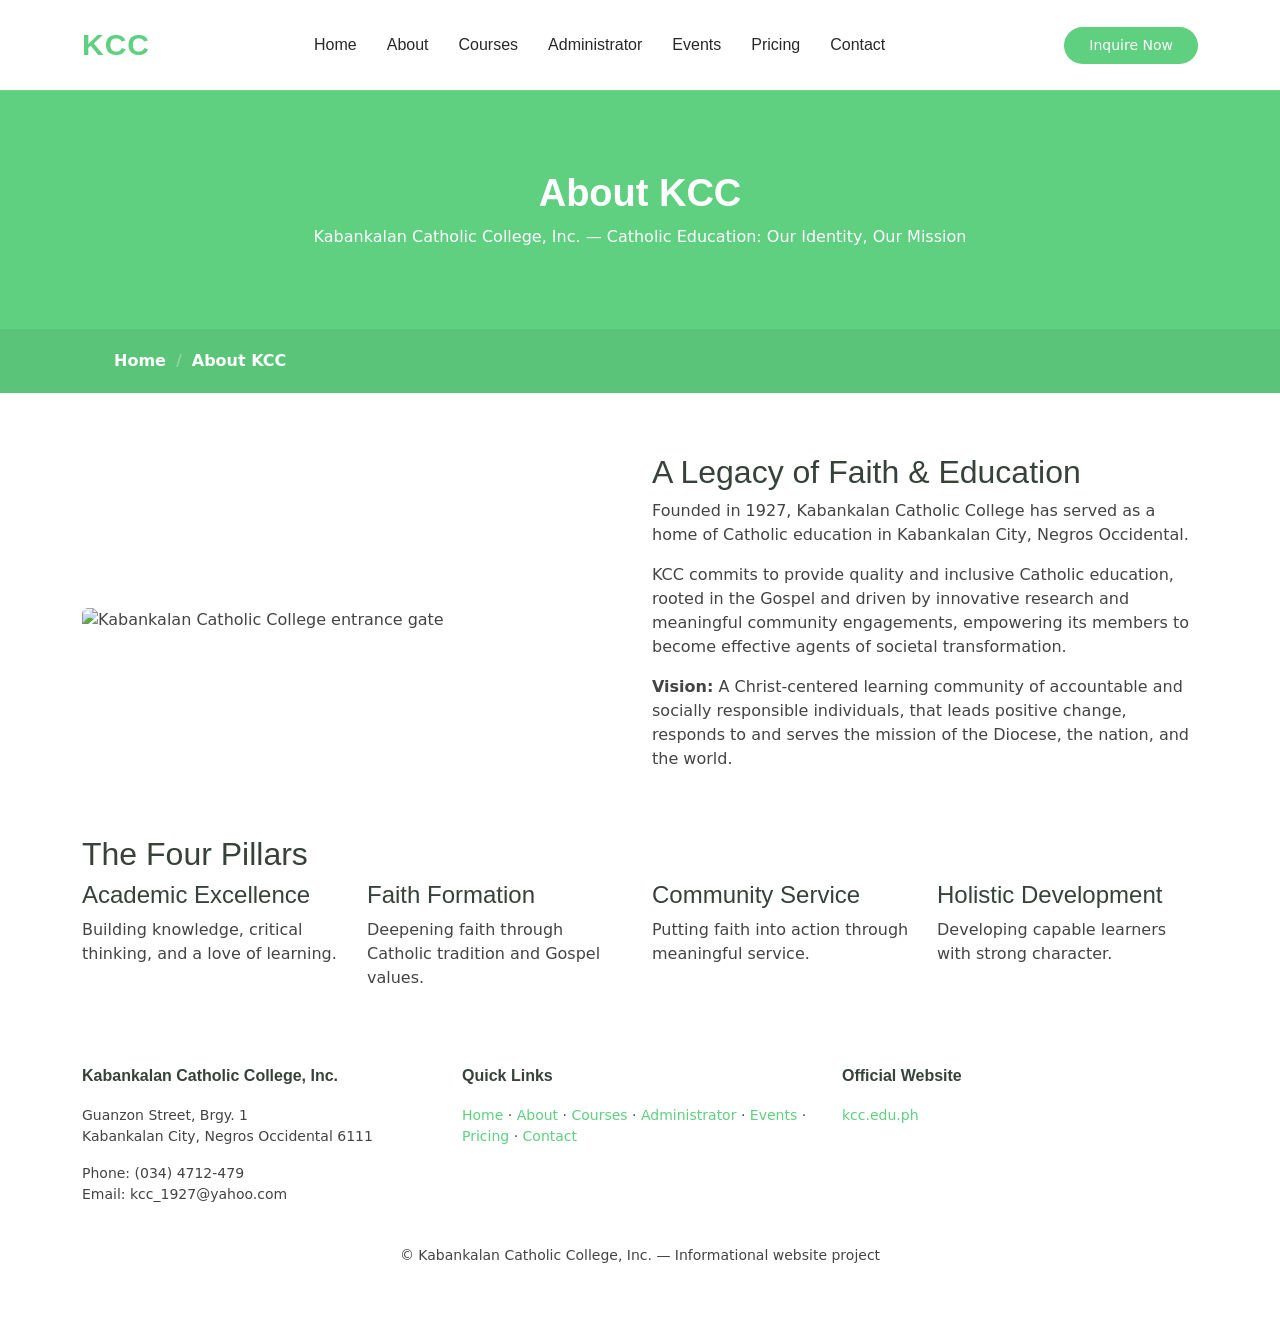
==== commit 54040adc: "comment" ====
--- a/about.html
+++ b/about.html
@@ -7,7 +7,7 @@
 <title>About KCC | Kabankalan Catholic College, Inc.</title>
 <meta content="" name="description"/>
 <meta content="" name="keywords"/>
-<!-- Favicons -->
+<!-- Favicon -->
 <link href="assets/img/favicon.png" rel="icon"/>
 <link href="assets/img/apple-touch-icon.png" rel="apple-touch-icon"/>
 <!-- Fonts -->
--- a/assets/css/main.css
+++ b/assets/css/main.css
@@ -2238,9 +2238,3 @@
   background: color-mix(in srgb, var(--accent-color), transparent 20%);
 }
 
-/*--------------------------------------------------------------
-# Starter Section Section
---------------------------------------------------------------*/
-.starter-section {
-  /* Add your styles here */
-}
